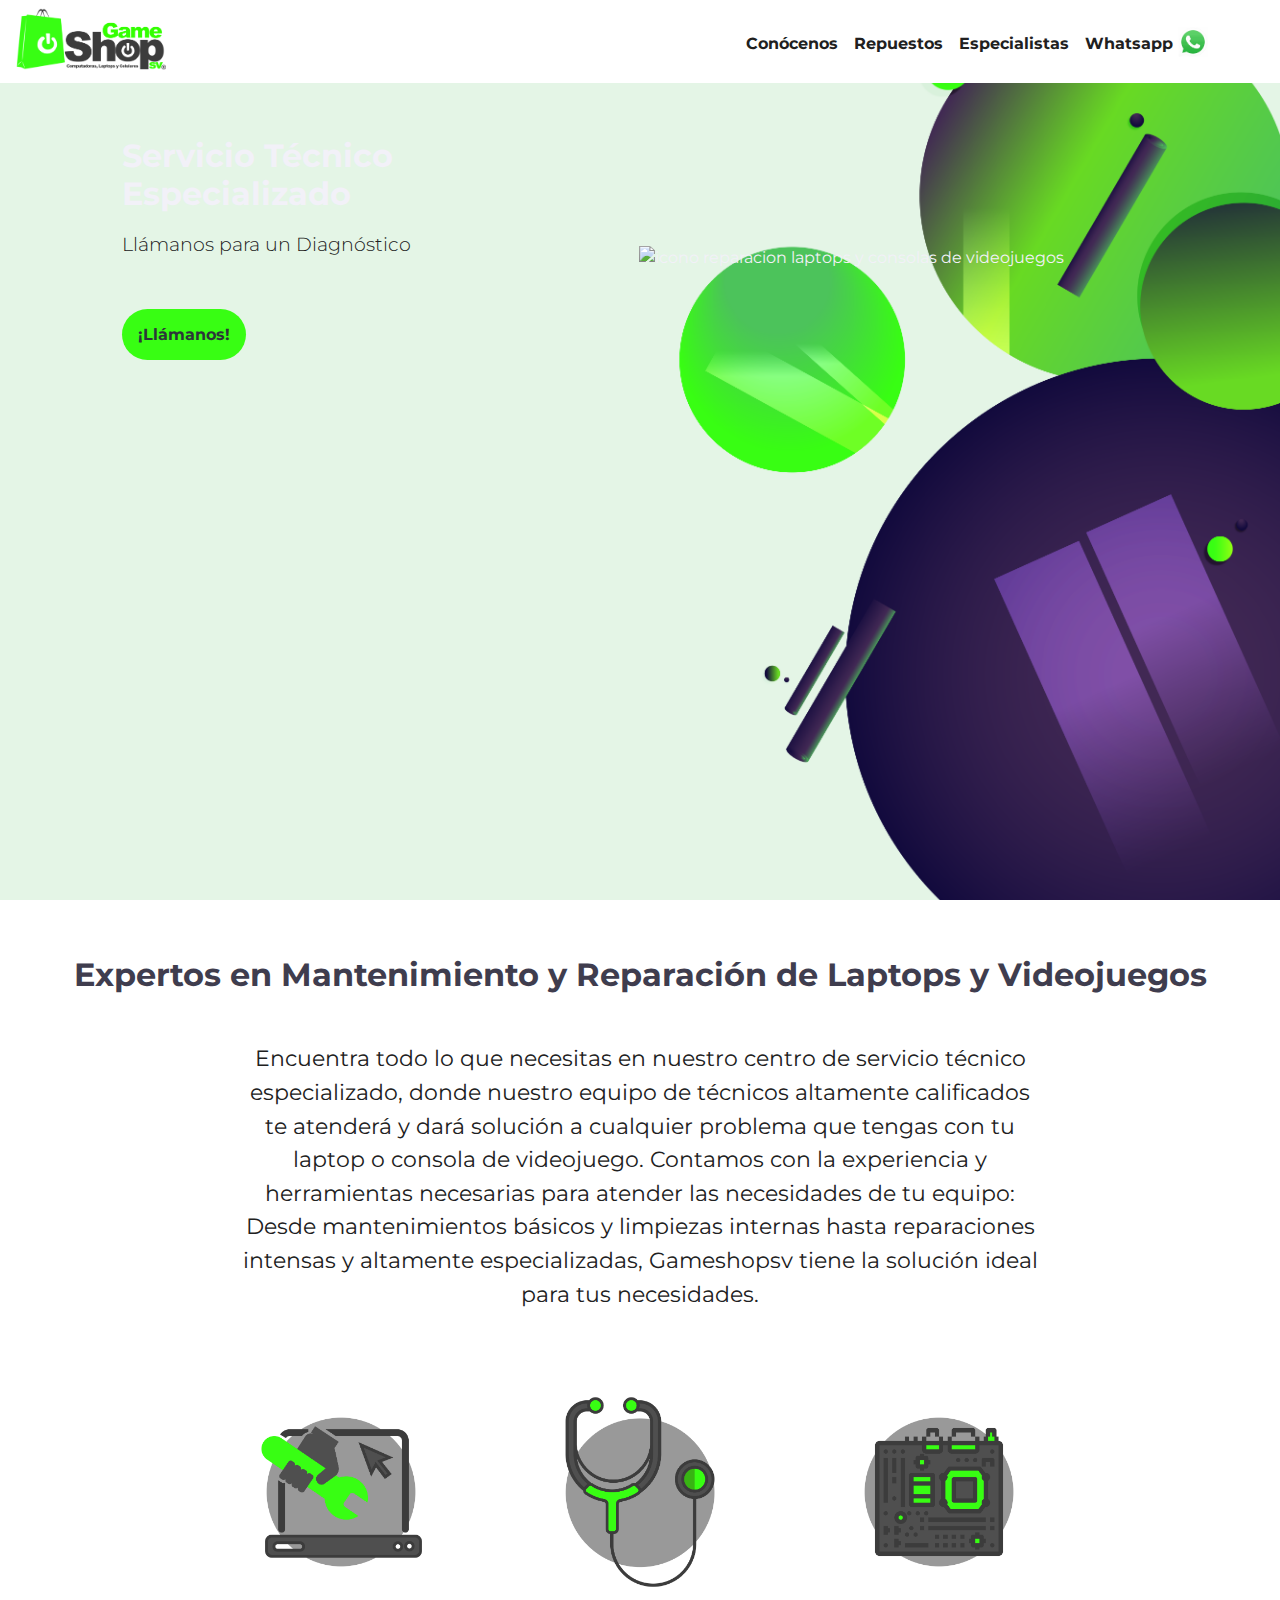
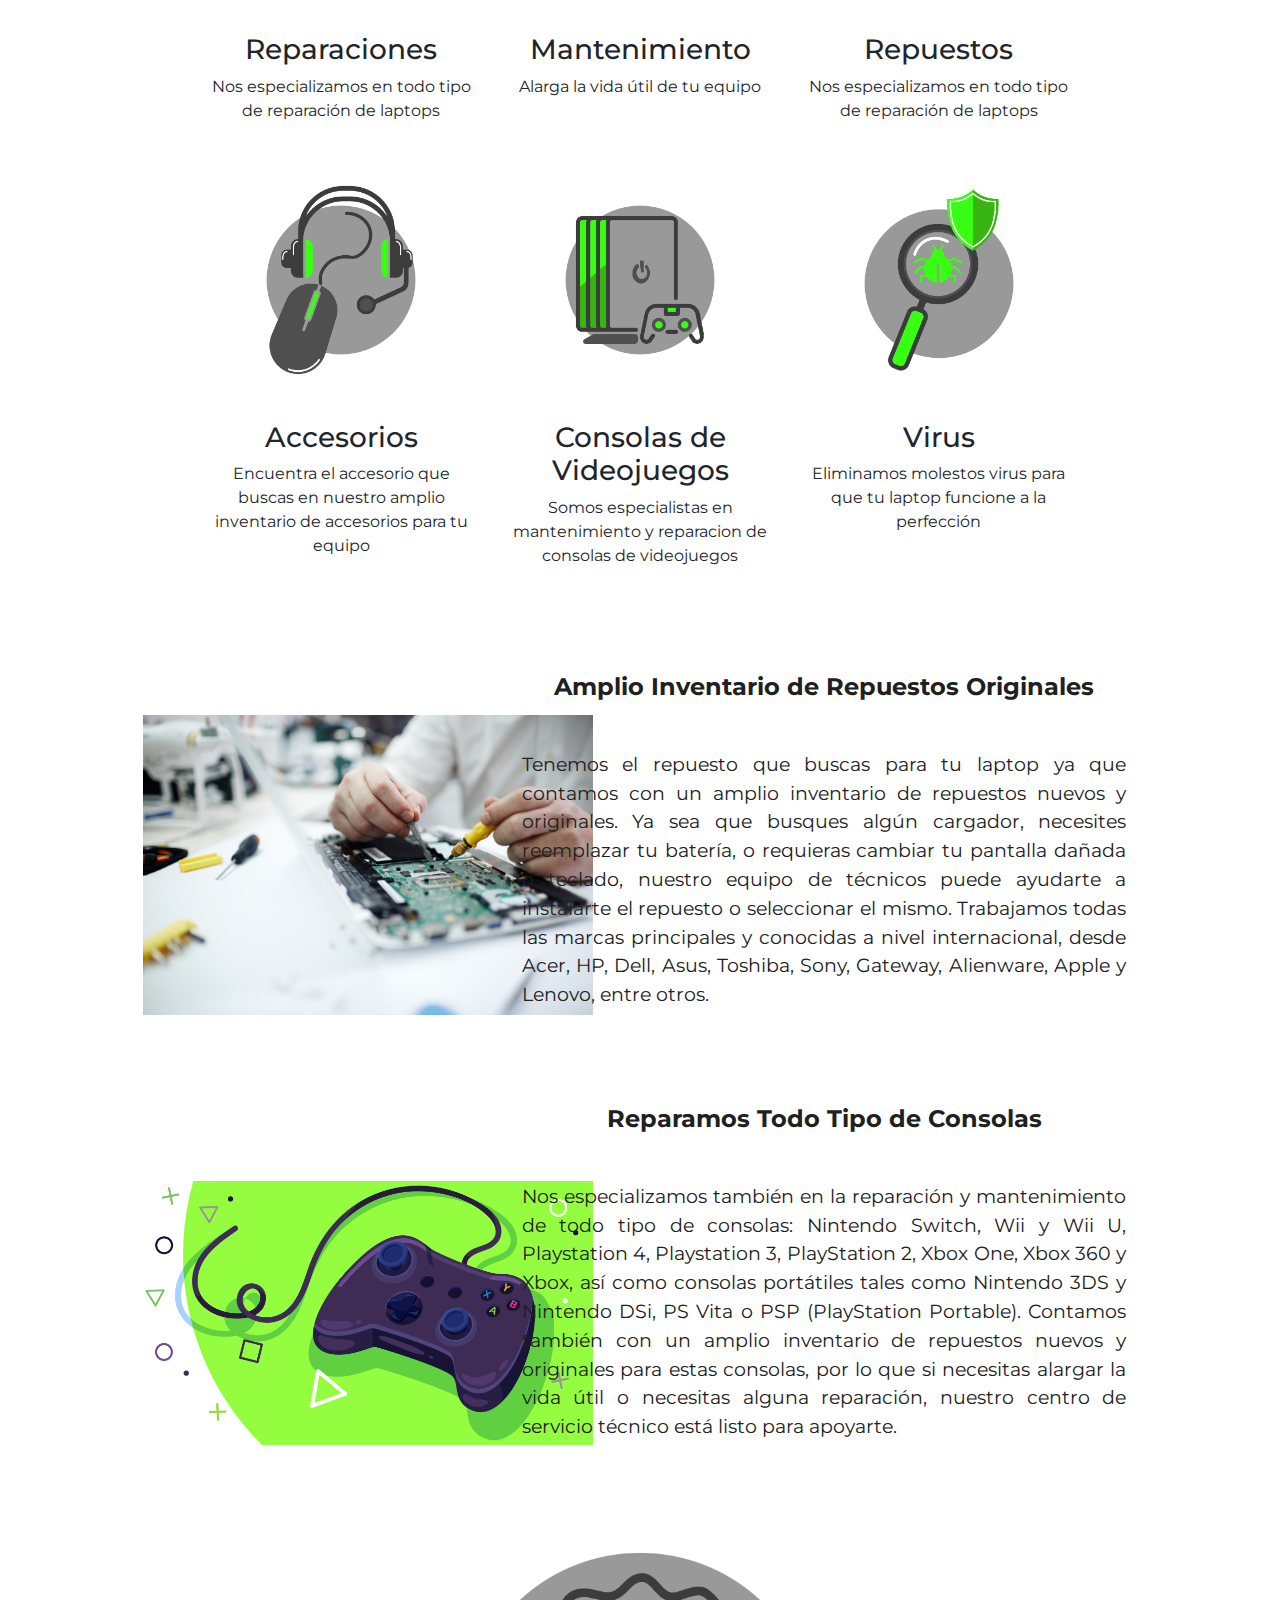
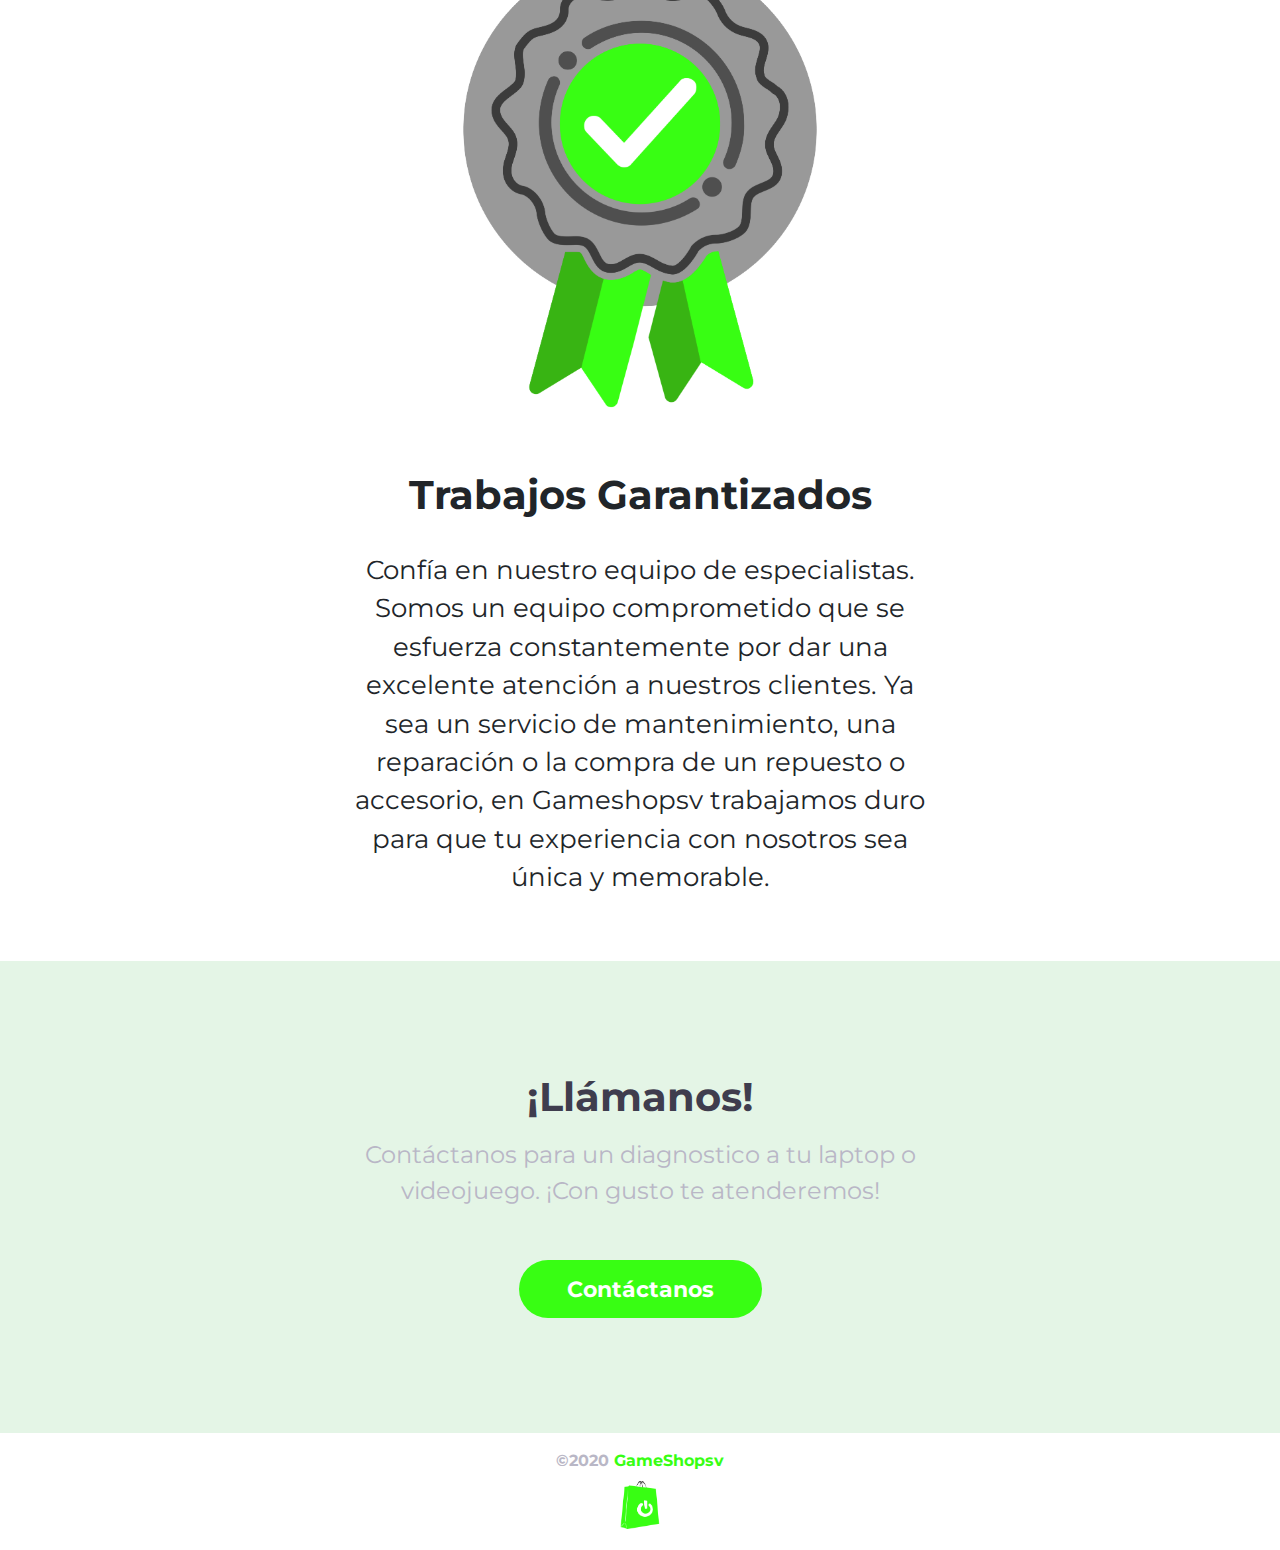
==== index.html @ 760276b6 "test" ====
<!DOCTYPE html>
<html lang="es">
  <head>
    <!-- Required meta tags -->
    <meta charset="utf-8" />
    <!-- Meta viewport  -->
    <meta
      name="viewport"
      content="width=device-width, initial-scale=1, shrink-to-fit=no"
    />
    <!-- Title -->
    <title>Mantenimiento y Reparación de Laptops | GameShopsv</title>

    <!-- Description  -->
    <meta
      name="description"
      content="Realiza Mantenimiento y Reparación de Laptops en nuestro Centro de Servicio Técnico Especializado. Contáctanos al 2101-2217."
    />
    <meta name="robots" content="index, follow" />

   <!-- Facebook meta tags  -->
   <meta property="og:url" content="http://www.reparaciongameshopsv.com" />
   <meta property="og:type" content="website" />
   <meta
     property="og:title"
     content="Centro de Servicio Técnico | Gameshopsv"
   />
   <meta
     property="og:description"
     content="Realiza Mantenimiento y Reparación de Laptops en nuestro Centro de Servicio Técnico Especializado. Contáctanos al 2101-2217."
   />
   <meta
     property="og:image"
     content="http://www.reparaciongameshopsv.com"
   />

   <!-- Twitter meta tags -->
   <meta
     name="twitter:title"
     content="Centro de Servicio Técnico | Gameshopsv"
   />
   <meta
     name="twitter:description"
     content="Realiza Mantenimiento y Reparación de Laptops en nuestro Centro de Servicio Técnico Especializado. Contáctanos al 2101-2217."
   />
   <meta
     name="twitter:image"
     content="http://www.reparaciongameshopsv.com"
   />
   <meta name="twitter:card" content="GameShopsv" />


    <!-- ------------ Links -------------  -->
    <!-- <link
      href="https://fonts.googleapis.com/css2?family=Spartan:wght@300;400;700&display=swap"
      rel="stylesheet"
    /> -->

    <link rel="preconnect" href="https://fonts.gstatic.com">
    <link href="https://fonts.googleapis.com/css2?family=Montserrat:wght@100;200;300;400;500;700&display=swap" rel="stylesheet">
    
<!-- Bootstrap CSS -->
    <link rel="shortcut icon" type="image/x-icon" href="/favicon.ico" />
    <link
      rel="stylesheet"
      href="https://stackpath.bootstrapcdn.com/bootstrap/4.3.1/css/bootstrap.min.css"
      integrity="sha384-ggOyR0iXCbMQv3Xipma34MD+dH/1fQ784/j6cY/iJTQUOhcWr7x9JvoRxT2MZw1T"
      crossorigin="anonymous"
    />

    <link rel="stylesheet" href="css/reparaciones.css" />
  </head>
  <body>
    <!-- ------- Top ---------  -->

    <!-- ------- nav ---------  -->

    <nav id="mainNavbar" class="navbar navbar-light navbar-expand-md fixed-top">
      <a
        href="https://reparaciongameshopsv.com"
        class="navbar-brand"
        title="Conócenos"
        ><img
          class="mainlogo"
          src="imgs/logowhite.png"
          alt="Logo de compañía"
      /></a>
      <span class="buttonalign nav-link toright"
        ><a
          href="https://api.whatsapp.com/send?phone=+50379605802=&text=hi&source=&data"
        >
          <img
            class="whatsapp"
            src="imgs/whatsapp1.png"
            alt="Whatsapp logo" /></a
      ></span>
      <button
        class="navbar-toggler"
        data-toggle="collapse"
        data-target="#navLinks"
        aria-label="Toggle navigation"
      >
        <span class="navbar-toggler-icon"></span>
      </button>
      <div
        class="collapse navbar-collapse justify-content-end spaceright"
        id="navLinks"
      >
        <ul class="navbar-nav">
          <li class="nav-item">
            <a
              href="#conocenos"
              title="Conócenos"
              class="buttonalign nav-link"
              >Conócenos</a
            >
          </li>
          <li class="nav-item">
            <a
              href="#repuestos"
              title="Sección sobre servicios"
              class="buttonalign nav-link"
              >Repuestos</a
            >
          </li>
          <li class="nav-item">
            <a
              href="#especialistas"
              title="Algunos de nuestros clientes"
              class="buttonalign nav-link"
              >Especialistas</a
            >
          </li>
          <li class="mobile-hidden nav-item">
            <a
              href="https://api.whatsapp.com/send?phone=+50379605802=&text=hi&source=&data"
              title="Escríbenos por Whatsapp"
              class="buttonalign nav-link"
              >Whatsapp
              <img
                class="spaflag"
                src="imgs/whatsapp1.png"
                alt="Logo Whatsapp"
            /></a>
          </li>
          <!-- <li class="nav-item">
            <a
              href="#contact"
              title="Contáctanos"
              class="nav-link button hov button-secondary butalign"
              >Contáctanos</a
            >
          </li> -->
        </ul>
      </div>
    </nav>

    <!-- ------------------- landing --------------  -->

    <div id="showcase">
      <section id="info" class="bodycolor container-fluid">
        <div class="row align-items-center descrip">
          <div class="col-md-6 text-center">
            <div class="row justify-content-center">
              <div class="col-10 col-lg-8 blurb mb-5 mb-md-0 aligner">
                <h2 class="serviceh2">Servicio Técnico Especializado</h2>
                <p class="lead maxlead">
                  Llámanos para un Diagnóstico
                </p>
                <a
                  href="tel:22255437"
                  title="Conoce más detalles"
                  class="button button-top button-large-top"
                  >¡Llámanos!</a
                >
              </div>
            </div>
          </div>
          <div class="col-md-6 order-2 bordering">
            <img
              class="img-fluid"
              src="imgs/laptops-consolas.png"
              alt="icono reparacion laptops y consolas de videojuegos"
            />
          </div>
        </div>
      </section>
    </div>


    <!-- ------------ Landing ------------- -->

    

    <section id="conocenos">
      <div class="wrapper">
        <h2 class="title">Expertos en Mantenimiento y Reparación de Laptops y Videojuegos</h2>
        <p class="sub-title">
          Encuentra todo lo que necesitas en nuestro centro de servicio técnico especializado, donde nuestro equipo de técnicos altamente calificados te atenderá y dará solución a cualquier problema que tengas con tu laptop o consola de videojuego. Contamos con la experiencia y herramientas necesarias para atender las necesidades de tu equipo: Desde mantenimientos básicos y limpiezas internas hasta reparaciones intensas y altamente especializadas, Gameshopsv tiene la solución ideal para tus necesidades.
        </p>
      </div>
    </section>

    <section id="what">
      <div class="items">
        <div class="item">
          <img src="imgs/reparaciones.png" alt="icono reparaciones de laptop">
          <div>
            <h3>Reparaciones</h3>
            <p>Nos especializamos en todo tipo de reparación de laptops</p>
          </div>
        </div>
        <div class="item">
          <img src="imgs/mantenimiento.png" alt="icono mantenimiento de laptop">
            <div>
              <h3>Mantenimiento</h3>
              <p>Alarga la vida útil de tu equipo</p>
            </div>
        </div>
        <div class="item">
          <img src="imgs/repuestos.png" alt="icono repuestos para laptop">
            <div>
              <h3>Repuestos</h3>
              <p>Nos especializamos en todo tipo de reparación de laptops</p>
            </div>
        </div>

    </section>

    <section id="what-one">
      <div class="items-one">
        <div class="item-one">
          <img src="imgs/accesorios.png" alt="icono accesorios para laptop">
          <div>
            <h3>Accesorios</h3>
            <p>Encuentra el accesorio que buscas en nuestro amplio inventario de accesorios para tu equipo</p>
          </div>
        </div>
        <div class="item-one">
          <img src="imgs/consolas.png" alt="icono sreparacion y mantenimiento de consolas">
            <div>
              <h3>Consolas de Videojuegos</h3>
              <p>Somos especialistas en mantenimiento y reparacion de consolas de videojuegos</p>
            </div>
        </div>
        <div class="item-one">
          <img src="imgs/virus.png" alt="icono reparacion por virus en laptop">
            <div>
              <h3>Virus</h3>
              <p>Eliminamos molestos virus para que tu laptop funcione a la perfección</p>
            </div>
        </div>
    </section>

    

    <section id="repuestos" class="bodycolor container-fluid">
      <div class="row align-items-center descrip-low">
        <div class="col-md-6 order-1 order-md-1">
          <img
            class="img-fluid epic"
            src="imgs/reparando-laptop.jpg"
            alt="Imagen de reparacion de laptop "
          />
        </div>
        <div class="col-md-6 text-center order-2 order-md-2">
          <div class="row justify-content-center">
            <div class="col-10 col-lg-8 blurb mb-5 mb-md-0">
              <h2 class="texth2">Amplio Inventario de Repuestos Originales</h2>
              <p class="textlead maxlead">
                Tenemos el repuesto que buscas para tu laptop ya que contamos con un amplio inventario de repuestos nuevos y originales. Ya sea que busques algún cargador, necesites reemplazar tu batería, o requieras cambiar tu pantalla dañada o teclado, nuestro equipo de técnicos puede ayudarte a instalarte el repuesto o seleccionar el mismo. Trabajamos todas las marcas principales y conocidas a nivel internacional, desde Acer, HP, Dell, Asus, Toshiba, Sony, Gateway, Alienware, Apple y Lenovo, entre otros.      
              </p>
            </div>
          </div>
        </div>
      </div>
    </section>

    <section id="repuestos" class="bodycolor lift container-fluid">
      <div class="row align-items-center descrip-low">
        <div class="col-md-6 order-1 order-md-1">
          <img
            class="img-fluid epic-one"
            src="imgs/reparacion-consolas.png"
            alt="Icono de reparacion de consolas "
          />
        </div>
        <div class="col-md-6 text-center order-2 order-md-2">
          <div class="row justify-content-center">
            <div class="col-10 col-lg-8 blurb mb-5 mb-md-0">
              <h2 class="texth2">Reparamos Todo Tipo de Consolas</h2>
              <p class="textlead maxlead">
                Nos especializamos también en la reparación y mantenimiento de todo tipo de consolas: Nintendo Switch, Wii y Wii U, Playstation 4, Playstation 3, PlayStation 2, Xbox One, Xbox 360 y Xbox, así como consolas portátiles tales como Nintendo 3DS y Nintendo DSi, PS Vita o PSP (PlayStation Portable). Contamos también con un amplio inventario de repuestos nuevos y originales para estas consolas, por lo que si necesitas alargar la vida útil o necesitas alguna reparación, nuestro centro de servicio técnico está listo para apoyarte.       
              </p>
            </div>
          </div>
        </div>
      </div>
    </section>

    <section id="what-price">
      <div id="especialistas" class="items-price">
        <div class="item-price">
          <img src="imgs/reparaciones-laptop-calidad.png" alt="icono de sello de calidad en nuestras reparaciones">
          <div class="linking">
            <h3>Trabajos Garantizados <br></h3>
            <p>
              Confía en nuestro equipo de especialistas. Somos un equipo comprometido que se esfuerza constantemente por dar una excelente atención a nuestros clientes.  Ya sea un servicio de mantenimiento, una reparación o la compra de un repuesto o accesorio, en Gameshopsv trabajamos duro para que tu experiencia con nosotros sea única y memorable.  
              </p>
          </div>
        </div>
    </section>

    <!-- ---------------- Contactenos ------------------  -->

    <section id="contact">
      <div class="wrapper">
        <h2 class="titlecontact">¡Llámanos!</h2>
        <p class="sub-titlecontact">
          Contáctanos para un diagnostico a tu laptop o videojuego. ¡Con gusto te
          atenderemos!
        </p>
        <a
          href="tel:22255437"
          title="Contáctanos"
          class="button-last button-highlight button-large"
          >Contáctanos</a
        >
      </div>
    </section>

    <footer>
      <p class="copyright">
        &copy;2020 <a href="#" title="Regresar">GameShopsv</a>
      </p>
      <img class="copyright-pic" src="imgs/whitebag.png" alt="Isotipo Gameshopsv" />
    </footer>

    <script
      src="http://code.jquery.com/jquery-3.3.1.min.js"
      integrity="sha256-FgpCb/KJQlLNfOu91ta32o/NMZxltwRo8QtmkMRdAu8="
      crossorigin="anonymous"
    ></script>

    <script
      src="https://cdnjs.cloudflare.com/ajax/libs/popper.js/1.14.7/umd/popper.min.js"
      integrity="sha384-UO2eT0CpHqdSJQ6hJty5KVphtPhzWj9WO1clHTMGa3JDZwrnQq4sF86dIHNDz0W1"
      crossorigin="anonymous"
    ></script>
    <script
      src="https://stackpath.bootstrapcdn.com/bootstrap/4.3.1/js/bootstrap.min.js"
      integrity="sha384-JjSmVgyd0p3pXB1rRibZUAYoIIy6OrQ6VrjIEaFf/nJGzIxFDsf4x0xIM+B07jRM"
      crossorigin="anonymous"
    ></script>
    <script src="js/edited-google.js"></script>
  </body>
</html>
---- css/reparaciones.css ----
/* ------------ Global Styles -------------- */

* {
  box-sizing: border-box;
}

body {
  font-family: "Montserrat", sans-serif;
  -webkit-font-smoothing: antialiased;
  background-color: #fff;
}

#overrides {
  font-family: "Montserrat", sans-serif;
  -webkit-font-smoothing: antialiased;
}

section {
  font-family: "Montserrat", sans-serif;
}

.button {
  border: none;
  outline: none;
  border-radius: 2rem;
  padding: 0.8rem 0.8rem;
  font-weight: 700;
  color: #202020;
  text-decoration: none;
  text-align: center;
}

.button-last {
  border: none;
  outline: none;
  border-radius: 2rem;
  padding: 0.8rem 0.8rem;
  font-weight: 700;
  color: #202020;
  text-decoration: none;
  text-align: center;
}

.button-top {
  background: #38fe13;
  text-decoration: none;
}

.button-top:hover {
  color: #fff;
  text-decoration: none;
}

.button-large-top {
  padding: 1rem 1rem;
  font-size: 1rem;
  color: #2c3539;
}

.button-highlight {
  background: #38fe13;
  text-decoration: none;
}

.button-highlight:hover {
  color: #2c3539;
  text-decoration: none;
}

.button-secondary {
  background: #38fe13;
}

.button-large {
  padding: 1rem 3rem;
  font-size: 1.35rem;
  color: #fff;
}

.overlay {
  text-align: center;
  margin-top: 20rem;
}

/* ----------------- Top -------------------------- */

.mainlogo {
  width: 150px;
  display: block;
  text-decoration: none;
  margin-top: -5px;
}

.spaflag {
  width: 30px;
  text-decoration: none;
  margin-top: -5px;
}

.buttonalign {
  margin-top: 5px;
}

#mainNavbar {
  color: #ffffff;
  background: white;
  font-weight: 700;
  text-decoration: none;
}

#mainNavbar .nav-link {
  color: #202020;
}

#mainNavbar .nav-link:hover {
  color: #38fe13;
}

#mainNavbar .navbar-brand {
  color: #38fe13;
}

.spaceright {
  margin-right: 3rem;
}

.navbar.scrolled {
  background: #fff;
  transition: background 500ms;
}

#mainNavbar .butalign {
  margin-top: 2px;
  color: #fff;
}

#mainNavbar .hov:hover {
  color: #2c3539;
}

.whatsapp {
  width: 35px;
  text-decoration: none;
  margin-top: -5px;
}

.mobile-hidden {
  display: none;
}

/* ---------------- Landing -----------------------  */

#showcase {
  margin: 0;
  padding: 0;
  background: url("/imgs/fondo-reparacion-laptops.png") no-repeat center/cover;
  /* background: url("https://aujikoyqnp.cloudimg.io/v7/www.suncodellc.com/imgs/ppc-fondo-landing.png?width=1000")
    no-repeat center/cover; */
  width: 100%;
  height: 90vh;
  position: relative;
  overflow-y: hidden;
  background-position: 20% 40%;
}

.serviceh2 {
  font-size: 1.7rem;
  font-weight: 700;
  margin-top: 9rem;
  margin-bottom: 1rem;
}

.lead {
  font-size: 1rem;
  margin-bottom: 2.5rem;
  color: #202020;
}

.descrip {
  /* margin-top: 25px; */
  margin-bottom: 0px;
  color: #202020;
}

.bordering {
  margin-top: -18rem;
}

.row .order-2 img {
  width: 275px;
  margin: 16rem 0rem 0rem 2rem;
}

.aligner a {
  position: relative;
  z-index: 1;
}

/* ---------------- Servicios --------------  */

#conocenos {
  margin-top: 1.5rem;
  background: #fff;
  padding: 1rem 0 5rem 0;
  text-align: center;
}

.sub-title {
  font-size: 1rem;
  color: #202020;
  width: 100%;
  max-width: 100%;
  display: block;
  margin: 1.5rem auto -3rem auto;
  padding: 0 1rem;
}

.descrip-low {
  margin-top: 25px;
  margin-bottom: 0px;
  /* color: #f2f1f8; */
  color: #202020;
}

.title {
  font-size: 1.5rem;
  color: #3f3d4e;
  margin: 1rem;
  font-weight: 700;
}

/* --------------------- Description ------------------ */

#what {
  background: #fff;
}

#what .items {
  display: block;
  padding: 1rem;
}

#what .items .item {
  display: block;
  text-align: center;
  padding: 1rem;
  margin-bottom: 2rem;
  box-shadow: 0px 0px 57px 0px rgba(4, 6, 9, 0.1);
}

#what .items .item img {
  width: 250px;
  /* background: #93cb52; */
  padding: 1rem;
  /* border-radius: 50%; */
  margin-bottom: 1rem;
}

#what-one {
  background: #fff;
  margin-top: -1.7rem;
}

#what-one .items-one {
  display: block;
  padding: 1rem;
}

#what-one .items-one .item-one {
  display: block;
  text-align: center;
  padding: 1rem;
  margin-bottom: 2rem;
  box-shadow: 0px 0px 57px 0px rgba(4, 6, 9, 0.1);
}

#what-one .items-one .item-one img {
  width: 250px;
  padding: 1rem;
  margin-bottom: 1rem;
}

#what-two {
  background: #fff;
}

#what-two .items-two {
  display: block;
  padding: 1rem;
}

#what-two .items-two .item-two {
  display: block;
  text-align: center;
  padding: 1rem;
  margin-bottom: 2rem;
  box-shadow: 0px 0px 57px 0px rgba(4, 6, 9, 0.1);
}

#what-two .items-two .item-two img {
  width: 250px;
  /* background: #93cb52; */
  padding: 1rem;
  /* border-radius: 50%; */
  margin-bottom: 1rem;
}

/* ----------------------- Testimonial Section 4 ------------------ */

.epic {
  margin-top: -3rem;
  margin-bottom: -6rem;
}

.epic-one {
  margin-top: -1rem;
  margin-bottom: -6rem;
}

.texth2 {
  font-size: 1.5rem;
  margin-top: 8rem;
  margin-bottom: 2rem;
  font-weight: 700;
}

.textlead {
  margin-bottom: -1rem;
}

/* ---------------------------- Price ----------------------------- */

#what-price {
  background: #fff;
}

#what-price .items-price {
  display: block;
  padding: 1rem;
}

#what-price .items-price .item-price {
  display: block;
  text-align: center;
  padding: 1rem;
  margin-bottom: 2rem;
  box-shadow: 0px 0px 57px 0px rgba(4, 6, 9, 0.1);
}

#what-price .items-price .item-price img {
  width: 300px;
  padding: 1rem;
  margin-bottom: 1rem;
}

#what-price .items-price .item-price div h3 {
  font-size: 1.5rem;
  font-weight: 700;
  margin-bottom: 2rem;
}

/* ------------------ Contact Us ------------------  */

#contact {
  background: #e4f5e6;
  padding: 6rem 0 8rem 0;
  text-align: center;
}

.titlecontact {
  font-size: 2.5rem;
  color: #3f3d4e;
  margin: 1rem;
  font-weight: 700;
}

.sub-titlecontact {
  font-size: 1.5rem;
  color: #b9b7c6;
  width: 100%;
  max-width: 100%;
  display: block;
  margin: 0 auto 2.5rem auto;
  padding: 0 1rem;
}

footer {
  padding: 1.3rem 0;
}

footer p a {
  color: #38fe13;
  text-decoration: none;
}

.copyright {
  text-align: center;
  font-weight: 700;
  color: #b9b7c6;
}

.copyright-pic {
  width: 40px;
  display: block;
  margin: -8px auto 5px auto;
}

/* ---------------------- 768px -------------------------- */

@media only screen and (min-width: 768px) {
  .whatsapp {
    display: block;
  }

  .mobile-hidden {
    display: none;
  }

  #showcase {
    margin: 0;
    padding: 0;
    background: url("/imgs/fondo-reparacion-laptops.png") no-repeat center/cover;
    width: 100%;
    height: 80vh;
    position: relative;
    overflow-y: hidden;
    background-position: 20% 40%;
  }

  .serviceh2 {
    font-size: 2.5rem;
    font-weight: 700;
    margin-top: 14rem;
    margin-bottom: 1rem;
  }

  .lead {
    font-size: 1.3rem;
    margin-bottom: 2.5rem;
  }

  .descrip {
    /* margin-top: 25px; */
    margin-bottom: 0px;
    color: #f2f1f8;
  }

  .bordering {
    margin-top: -18rem;
  }

  .row .order-2 img {
    width: 500px;
    margin: 32rem 0rem 0rem -1rem;
  }

  #what-price {
    margin-top: 3rem;
  }
}

@media only screen and (min-width: 769px) {
  #showcase {
    margin: 0;
    padding: 0;
    background: url("/imgs/fondo-reparacion-laptops.png") no-repeat center/cover;
    width: 100%;
    height: 100vh;
    position: relative;
    overflow-y: hidden;
  }

  .whatsapp {
    display: none;
  }

  .mobile-hidden {
    display: block;
  }

  .bordering {
    margin-top: -4rem;
  }

  .row .order-2 img {
    width: 550px;
    margin-top: 18rem;
  }

  /* Services */

  #what {
    margin-top: 0rem;
  }

  #what .items {
    display: flex;
  }

  #what .items .item {
    flex: 1;
    box-shadow: none;
  }

  #what-one {
    margin-top: -5rem;
  }

  #what-one .items-one {
    display: flex;
  }

  #what-one .items-one .item-one {
    flex: 1;
    box-shadow: none;
  }

  #what-two {
    margin-top: -5rem;
  }

  #what-two .items-two {
    display: flex;
  }

  #what-two .items-two .item-two {
    flex: 1;
    box-shadow: none;
  }

  #what-price {
    margin-top: 0rem;
  }

  #what-price .items-price {
    display: flex;
  }

  #what-price .items-price .item-price {
    flex: 1;
    box-shadow: none;
    margin-top: 15rem;
  }

  #what-price .items-price .item-price .linking p {
    margin-top: 2rem;
  }

  #what-price .items-price .item-price img {
    /* box-shadow: 0px 0px 57px 0px rgba(4, 6, 9, 0.1); */
  }

  /* Testimonial Section 4  */

  .texth2 {
    margin: -1rem 2rem 3rem -15rem;
  }

  .textlead {
    font-size: 1rem;
    padding: 0 0;
    margin: 0 2rem 0 -5rem;
    text-align: justify;
  }

  #what-price .items-price .item-price div h3 {
    font-size: 2.5rem;
    font-weight: 700;
    margin-bottom: 2rem;
  }
}

/* ---------------------- 768px -------------------------- */

@media only screen and (min-width: 1100px) {
  /* Landing */

  #showcase {
    margin: 0;
    padding: 0;
    background: url("/imgs/fondo-reparacion-laptops.png") no-repeat center/cover;
    width: 100%;
    height: 100vh;
    position: relative;
    overflow-y: hidden;
  }

  .container {
    margin-top: 15vh;
  }

  .descrip {
    margin-top: 25px;
    margin-bottom: 0px;
    color: #f2f1f8;
  }

  /* .row .order-2 img {
    width: 550px;
    margin-top: 18rem;
  } */

  .row .order-2 img {
    width: 700px;
    margin-top: 13rem;
  }

  .aligner {
    text-align: left;
  }

  /* .serviceh2 {
    margin-top: 10rem;
    font-weight: 700;
    font-size: 4rem;
  }

  .lead {
    font-size: 1.6rem;
    margin-bottom: 4rem;
  } */

  .serviceh2 {
    margin-top: 7rem;
    font-weight: 700;
    font-size: 2rem;
  }

  .lead {
    font-size: 1.2rem;
    margin-bottom: 4rem;
  }

  .bordering {
    margin-top: -4rem;
  }

  /* Services */

  .title {
    font-size: 2rem;
    color: #3f3d4e;
    margin-top: 1rem;
    margin-bottom: 3rem;
    font-weight: 700;
  }

  .sub-title {
    font-size: 1.4rem;
    margin: 0 auto 2.5rem auto;
    padding: 0 15rem;
  }

  #what {
    margin-top: -6rem;
  }

  #what .items {
    display: flex;
    margin: 0 11rem;
  }

  #what .items .item {
    flex: 1;
    box-shadow: none;
  }

  #what-one .items-one {
    display: flex;
    margin: 0 11rem;
  }

  .row .blurb .maxlead {
    font-size: 1.2rem;
  }

  .bodycolor .row .order-1 img {
    width: 450px;
  }
  /* Price  */

  #what-price {
    margin-top: -8rem;
    margin-bottom: -5rem;
  }

  #what-price .items-price {
    display: flex;
  }

  #what-price .items-price .item-price {
    flex: 1;
    box-shadow: none;
  }

  #what-price .items-price .item-price img {
    width: 550px;
    padding: 1rem;
    margin-bottom: 1rem;
    margin-top: -5rem;
  }

  #what-price .items-price .item-price div h3 {
    font-size: 2.5rem;
    font-weight: 700;
    margin-bottom: 2rem;
  }

  #what-price .items-price .item-price div p {
    font-size: 1.6rem;
    margin: 5rem 20rem;
    text-align: center;
  }

  /* -------------------- Section 4 ------------------- */

  .texth2 {
    margin: 0rem 2rem 3rem -15rem;
  }

  .lift {
    margin-top: 6rem;
  }

  .textlead {
    font-size: 1rem;
    padding: 0 0;
    margin: 0 2rem 0 -15rem;
    text-align: justify;
  }

  .descrip-low .order-1 img {
    width: 400px;
    margin-left: 8rem;
  }

  .row .order-2 img {
    width: 700px;
    margin-top: 13rem;
  }

  /* Contactanos  */

  #contact {
    background: #e4f5e6;
    padding: 6rem 0 8rem 0;
    text-align: center;
  }

  .titlecontact {
    font-size: 2.5rem;
    color: #3f3d4e;
    margin: 1rem;
    font-weight: 700;
  }

  .sub-titlecontact {
    font-size: 1.5rem;
    color: #b9b7c6;
    width: 600px;
    max-width: 100%;
    display: block;
    margin: 0 auto 4rem auto;
  }

  footer {
    padding: 1rem 0;
  }

  .copyright {
    text-align: center;
    font-weight: 700;
    color: #b9b7c6;
  }

  footer p a {
    color: #38fe13;
    text-decoration: none;
  }

  footer p a:hover {
    color: #2c3539;
    text-decoration: none;
  }
}

/* @media only screen and (min-width: 1400px) {
  .container {
    margin-top: 15vh;
  }

  .descrip {
    margin-top: 25px;
    margin-bottom: 0px;
    color: #f2f1f8;
  }

  .row .order-2 img {
    width: 400px;
    margin-top: 16rem;
  }

  .aligner {
    text-align: left;
  }

  .serviceh2 {
    margin-top: 9rem;
    font-weight: 700;
    font-size: 2rem;
  }

  .lead {
    font-size: 1.2rem;
    margin-bottom: 4rem;
  }

  .bordering {
    margin-top: -4rem;
  }
} */

@media only screen and (min-width: 1500px) {
  #showcase {
    margin: 0;
    padding: 0;
    background: url("/imgs/fondo-reparacion-laptops.png") no-repeat center/cover;
    width: 100%;
    height: 100vh;
    position: relative;
    overflow-y: hidden;
  }

  .container {
    margin-top: 15vh;
  }

  .serviceh2 {
    margin-top: 7rem;
    font-weight: 700;
    font-size: 3rem;
    color: #202020;
  }

  .lead {
    font-size: 1.4rem;
    margin-bottom: 4rem;
  }

  .bordering {
    margin-top: -4rem;
  }

  .row .order-2 img {
    width: 700px;
    margin-top: 5rem;
    margin-left: -7rem;
  }

  #what {
    margin-top: -5rem;
  }

  .texth2 {
    font-weight: 700;
    font-size: 1.8rem;
    margin-top: 1rem;
  }

  #what-price .items-price .item-price div p {
    margin: 5rem 20rem 3rem 20rem;
  }
}

@media only screen and (min-width: 1600px) {
  .texth2 {
    font-size: 2rem;
    margin: -15rem 2rem 3rem -15rem;
    font-weight: 700;
  }

  .textlead {
    font-size: 1.3rem;
    padding: 0 0;
    margin: 0 2rem 0 -15rem;
    text-align: justify;
  }
}

@media only screen and (min-width: 1700px) {
  #showcase {
    margin: 0;
    padding: 0;
    background: url("/imgs/fondo-reparacion-laptops.png") no-repeat center/cover;
    width: 100%;
    height: 100vh;
    position: relative;
    overflow-y: hidden;
  }

  .container {
    margin-top: 15vh;
  }

  .serviceh2 {
    margin-top: 6rem;
    font-weight: 700;
    font-size: 4rem;
  }

  .lead {
    font-size: 1.5rem;
    margin-bottom: 4rem;
  }

  .bordering {
    margin-top: -4rem;
  }

  .row .order-2 img {
    width: 650px;
    margin-top: 17rem;
  }

  #what {
    margin-top: -5rem;
  }

  .texth2 {
    font-weight: 700;
    font-size: 1.8rem;
    margin-top: 1rem;
  }

  .descrip-low .order-1 img {
    width: 600px;
    margin-left: 12rem;
  }

  #what-price .items-price .item-price div p {
    margin: 5rem 20rem 3rem 20rem;
  }
}

/* -------------------- iphone 6 ------------------ */

/* @media only screen and (min-width: 370px) {

   
  } */

/* -------------------- iphone X --------------- */

/* @media only screen and (min-width: 370px) {

    
  } */

/* @media only screen and (min-width: 400px) {

  
  }

  @media only screen and (min-width: 500px) {

    
  }

  @media only screen and (min-width: 600px) {

  
  }

  @media only screen and (min-width: 700px) {

   
  } */

/* ------------------ ipad ----------------------  */

/* @media screen and (min-width: 768px) {
     */

/* @media screen and (min-width: 769px) { */
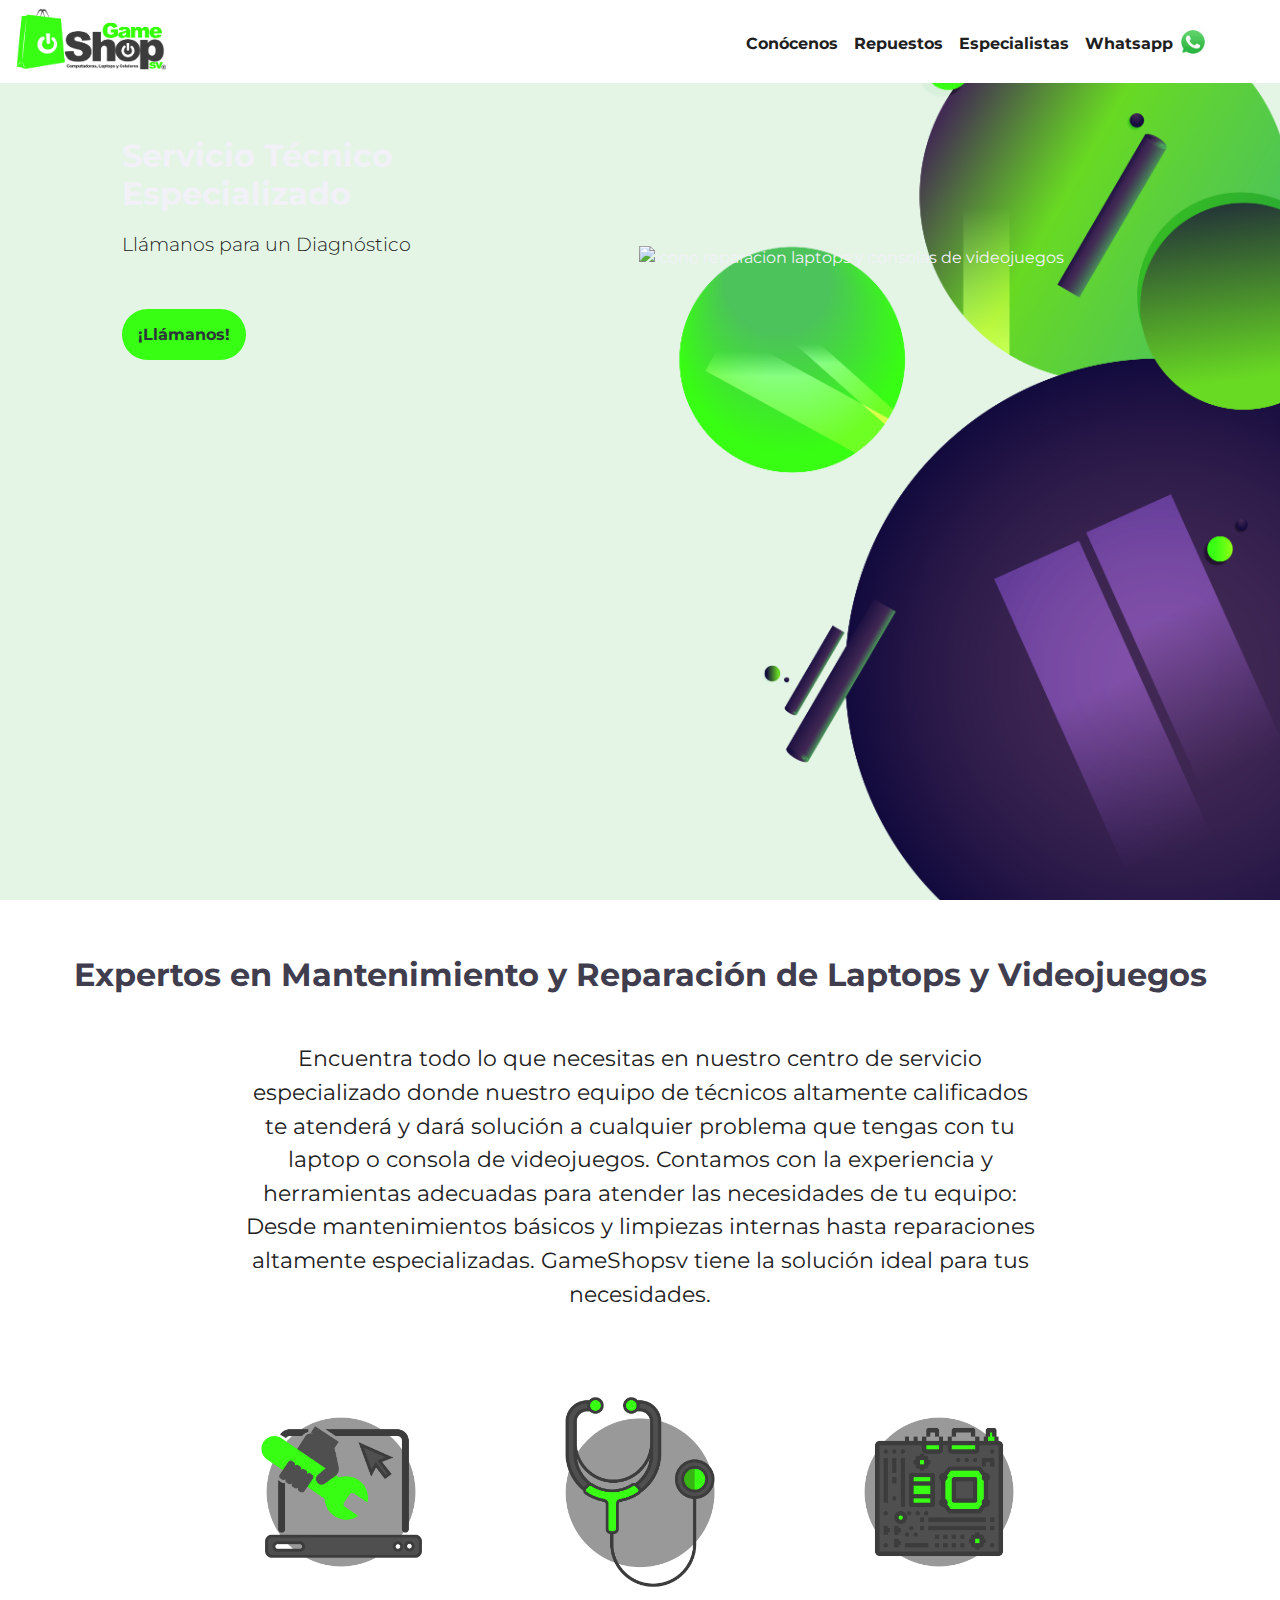
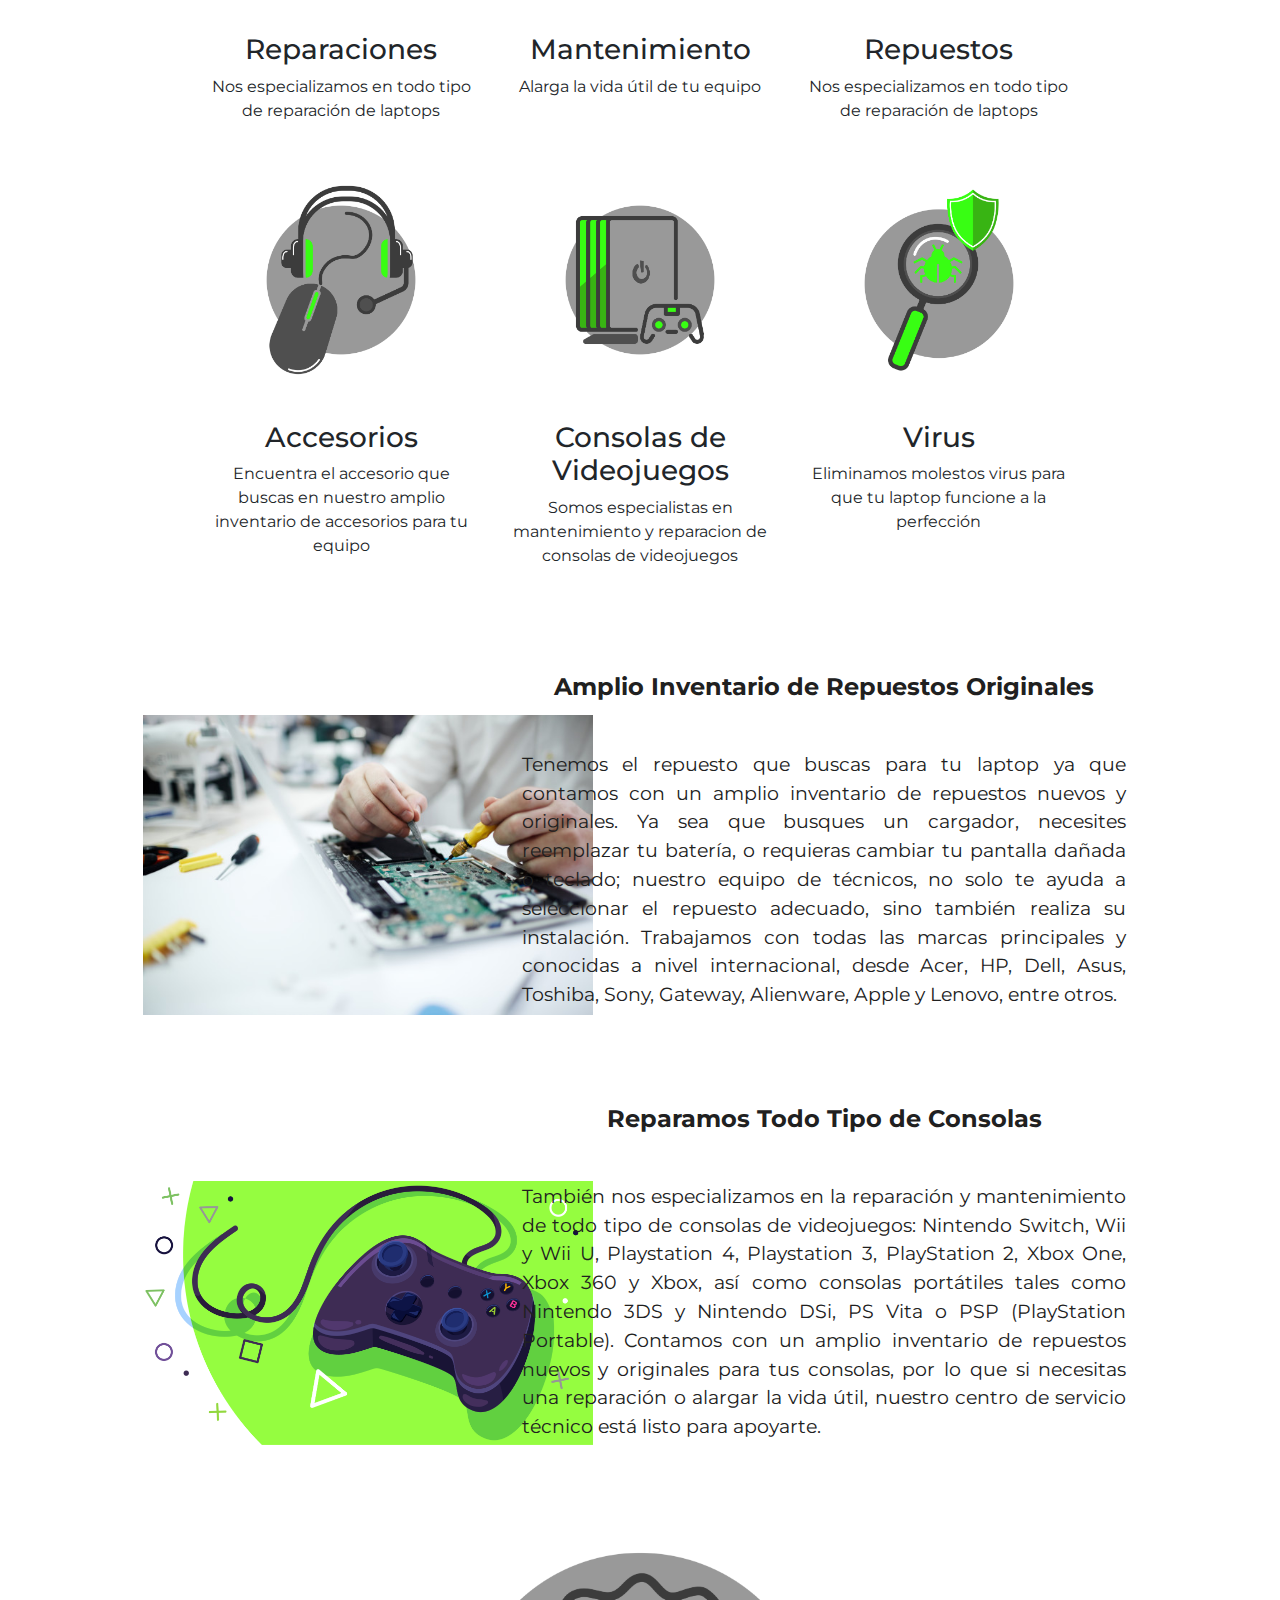
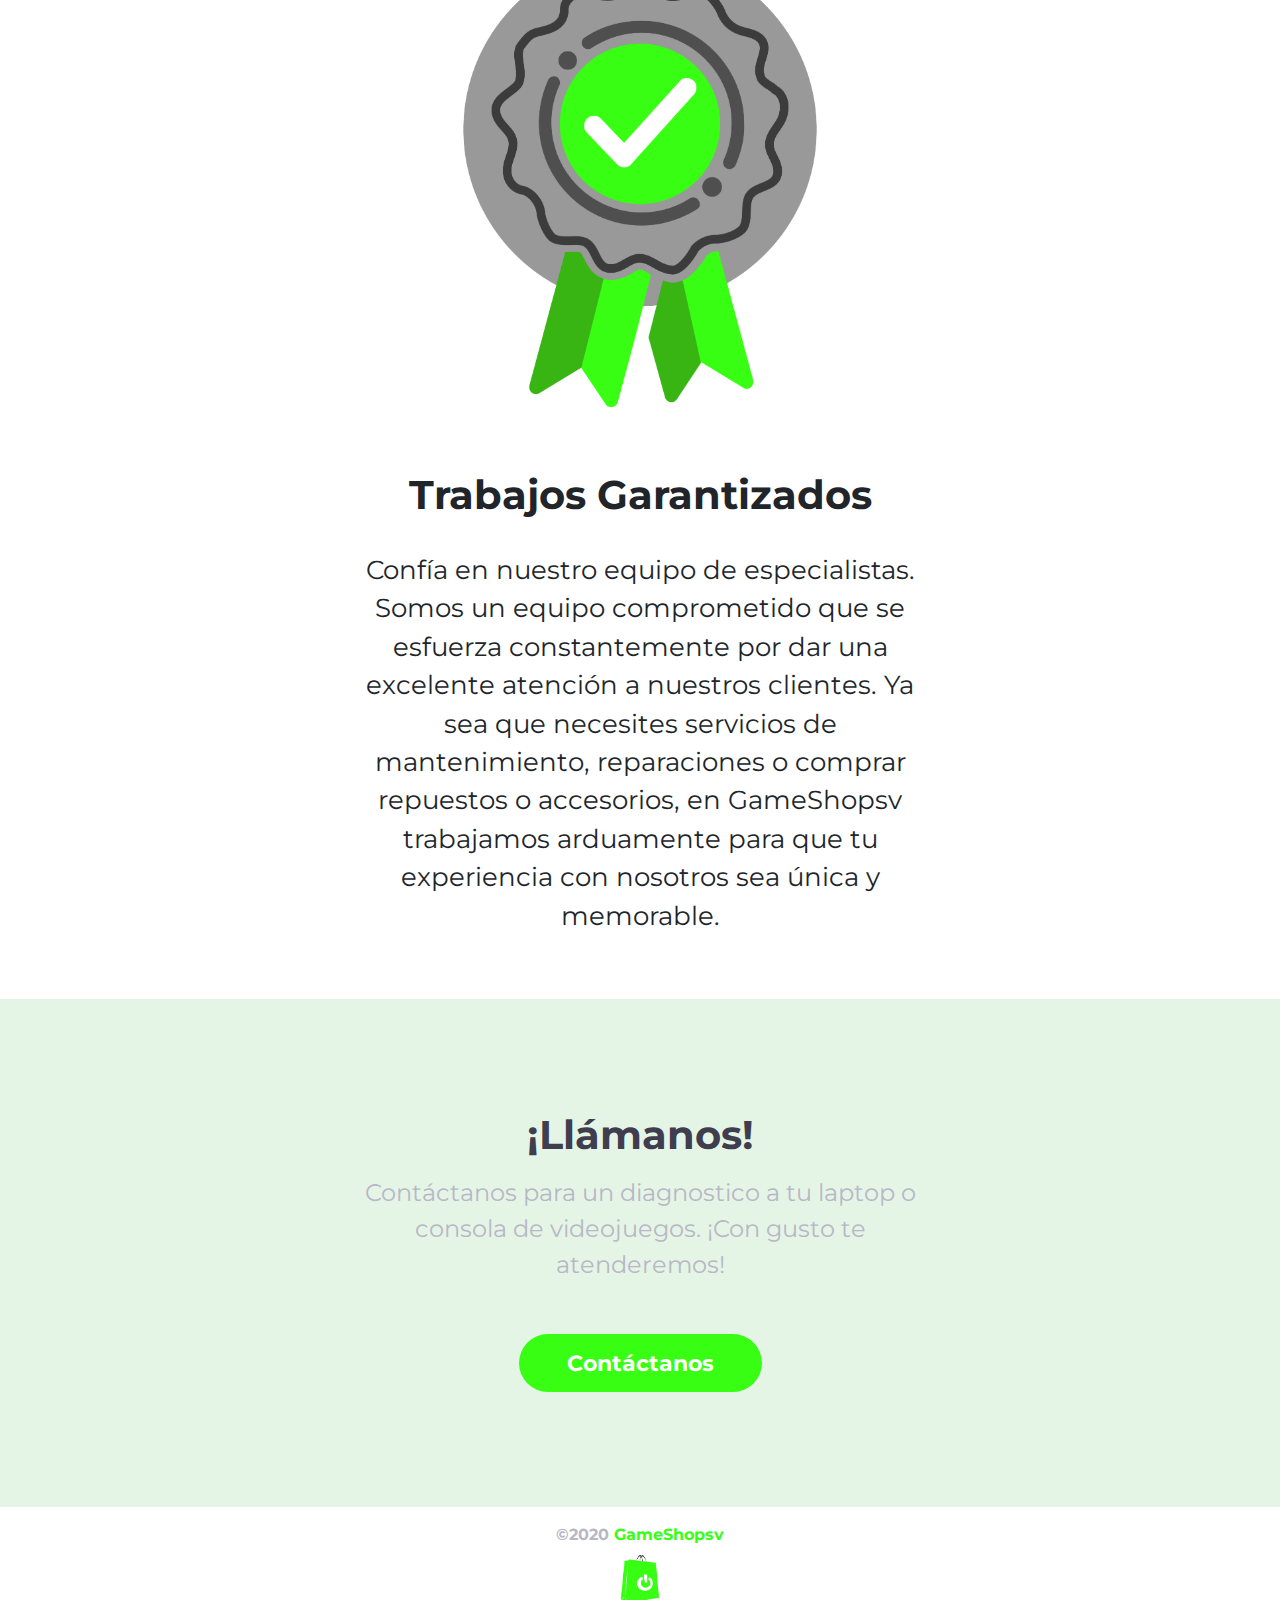
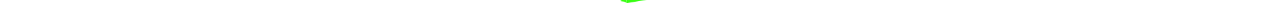
==== commit 54fcb9e5: "test2" ====
--- a/index.html
+++ b/index.html
@@ -196,7 +196,7 @@
       <div class="wrapper">
         <h2 class="title">Expertos en Mantenimiento y Reparación de Laptops y Videojuegos</h2>
         <p class="sub-title">
-          Encuentra todo lo que necesitas en nuestro centro de servicio técnico especializado, donde nuestro equipo de técnicos altamente calificados te atenderá y dará solución a cualquier problema que tengas con tu laptop o consola de videojuego. Contamos con la experiencia y herramientas necesarias para atender las necesidades de tu equipo: Desde mantenimientos básicos y limpiezas internas hasta reparaciones intensas y altamente especializadas, Gameshopsv tiene la solución ideal para tus necesidades.
+          Encuentra todo lo que necesitas en nuestro centro de servicio especializado donde nuestro equipo de técnicos altamente calificados te atenderá y dará solución a cualquier problema que tengas con tu laptop o consola de videojuegos. Contamos con la experiencia y herramientas adecuadas para atender las necesidades de tu equipo: Desde mantenimientos básicos y limpiezas internas hasta reparaciones altamente especializadas. GameShopsv tiene la solución ideal para tus necesidades.
         </p>
       </div>
     </section>
@@ -268,7 +268,7 @@
             <div class="col-10 col-lg-8 blurb mb-5 mb-md-0">
               <h2 class="texth2">Amplio Inventario de Repuestos Originales</h2>
               <p class="textlead maxlead">
-                Tenemos el repuesto que buscas para tu laptop ya que contamos con un amplio inventario de repuestos nuevos y originales. Ya sea que busques algún cargador, necesites reemplazar tu batería, o requieras cambiar tu pantalla dañada o teclado, nuestro equipo de técnicos puede ayudarte a instalarte el repuesto o seleccionar el mismo. Trabajamos todas las marcas principales y conocidas a nivel internacional, desde Acer, HP, Dell, Asus, Toshiba, Sony, Gateway, Alienware, Apple y Lenovo, entre otros.      
+                Tenemos el repuesto que buscas para tu laptop ya que contamos con un amplio inventario de repuestos nuevos y originales. Ya sea que busques un cargador, necesites reemplazar tu batería, o requieras cambiar tu pantalla dañada o teclado; nuestro equipo de técnicos, no solo te ayuda a seleccionar el repuesto adecuado, sino también realiza su instalación. Trabajamos con todas las marcas principales y conocidas a nivel internacional, desde Acer, HP, Dell, Asus, Toshiba, Sony, Gateway, Alienware, Apple y Lenovo, entre otros.      
               </p>
             </div>
           </div>
@@ -290,7 +290,7 @@
             <div class="col-10 col-lg-8 blurb mb-5 mb-md-0">
               <h2 class="texth2">Reparamos Todo Tipo de Consolas</h2>
               <p class="textlead maxlead">
-                Nos especializamos también en la reparación y mantenimiento de todo tipo de consolas: Nintendo Switch, Wii y Wii U, Playstation 4, Playstation 3, PlayStation 2, Xbox One, Xbox 360 y Xbox, así como consolas portátiles tales como Nintendo 3DS y Nintendo DSi, PS Vita o PSP (PlayStation Portable). Contamos también con un amplio inventario de repuestos nuevos y originales para estas consolas, por lo que si necesitas alargar la vida útil o necesitas alguna reparación, nuestro centro de servicio técnico está listo para apoyarte.       
+                También nos especializamos en la reparación y mantenimiento de todo tipo de consolas de videojuegos: Nintendo Switch, Wii y Wii U, Playstation 4, Playstation 3, PlayStation 2, Xbox One, Xbox 360 y Xbox, así como consolas portátiles tales como Nintendo 3DS y Nintendo DSi, PS Vita o PSP (PlayStation Portable). Contamos con un amplio inventario de repuestos nuevos y originales para tus consolas, por lo que si necesitas una reparación o alargar la vida útil, nuestro centro de servicio técnico está listo para apoyarte.       
               </p>
             </div>
           </div>
@@ -305,7 +305,7 @@
           <div class="linking">
             <h3>Trabajos Garantizados <br></h3>
             <p>
-              Confía en nuestro equipo de especialistas. Somos un equipo comprometido que se esfuerza constantemente por dar una excelente atención a nuestros clientes.  Ya sea un servicio de mantenimiento, una reparación o la compra de un repuesto o accesorio, en Gameshopsv trabajamos duro para que tu experiencia con nosotros sea única y memorable.  
+              Confía en nuestro equipo de especialistas. Somos un equipo comprometido que se esfuerza constantemente por dar una excelente atención a nuestros clientes. Ya sea que necesites servicios de mantenimiento, reparaciones o comprar repuestos o accesorios, en GameShopsv trabajamos arduamente para que tu experiencia con nosotros sea única y memorable.  
               </p>
           </div>
         </div>
@@ -317,7 +317,7 @@
       <div class="wrapper">
         <h2 class="titlecontact">¡Llámanos!</h2>
         <p class="sub-titlecontact">
-          Contáctanos para un diagnostico a tu laptop o videojuego. ¡Con gusto te
+          Contáctanos para un diagnostico a tu laptop o consola de videojuegos. ¡Con gusto te
           atenderemos!
         </p>
         <a
